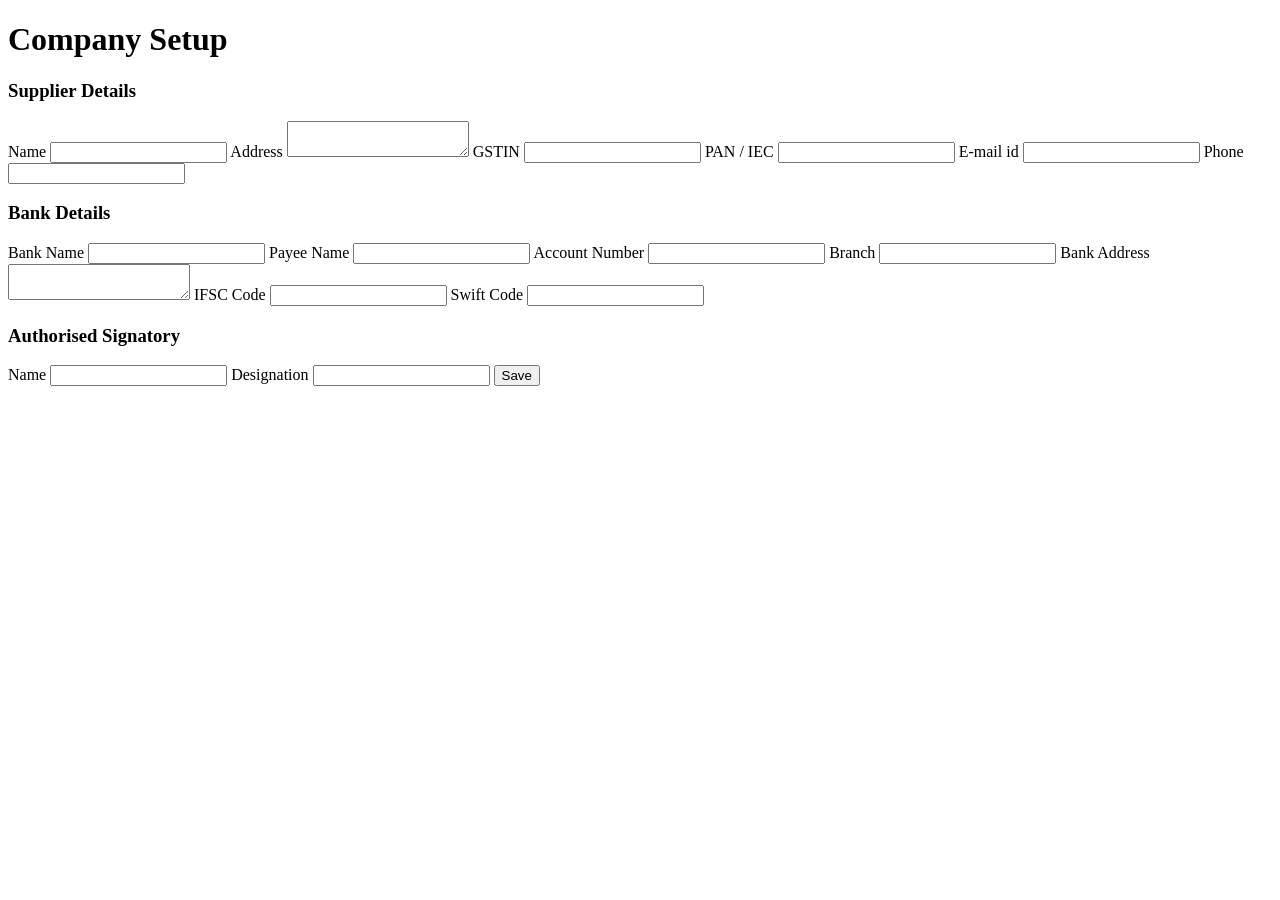
==== admin.html @ d224023b "Add files via upload" ====
<!DOCTYPE html>
<html>

<head>
  <title>Admin Setup</title>
  <link rel="stylesheet" href="css/admin.css">
  <script defer src="app.js"></script>
</head>

<body>

  <div class="admin-container">
    <h1>Company Setup</h1>

    <h3>Supplier Details</h3>

    <label>Name</label>
    <input id="aName">

    <label>Address</label>
    <textarea id="aAddress"></textarea>

    <label>GSTIN</label>
    <input id="aGSTIN">

    <label>PAN / IEC</label>
    <input id="aPanIec">

    <label>E-mail id</label>
    <input id="aEmail">

    <label>Phone</label>
    <input id="aPhone">

    <h3>Bank Details</h3>

    <label>Bank Name</label>
    <input id="aBankName">

    <label>Payee Name</label>
    <input id="aPayee">

    <label>Account Number</label>
    <input id="aAccount">

    <label>Branch</label>
    <input id="aBranch">

    <label>Bank Address</label>
    <textarea id="aBankAddress"></textarea>

    <label>IFSC Code</label>
    <input id="aIFSC">

    <label>Swift Code</label>
    <input id="aSwift">

    <h3>Authorised Signatory</h3>

    <label>Name</label>
    <input id="aSignatoryName">

    <label>Designation</label>
    <input id="aSignatoryDesignation">

    <button onclick="saveCompany()">Save</button>
  </div>

</body>

</html>
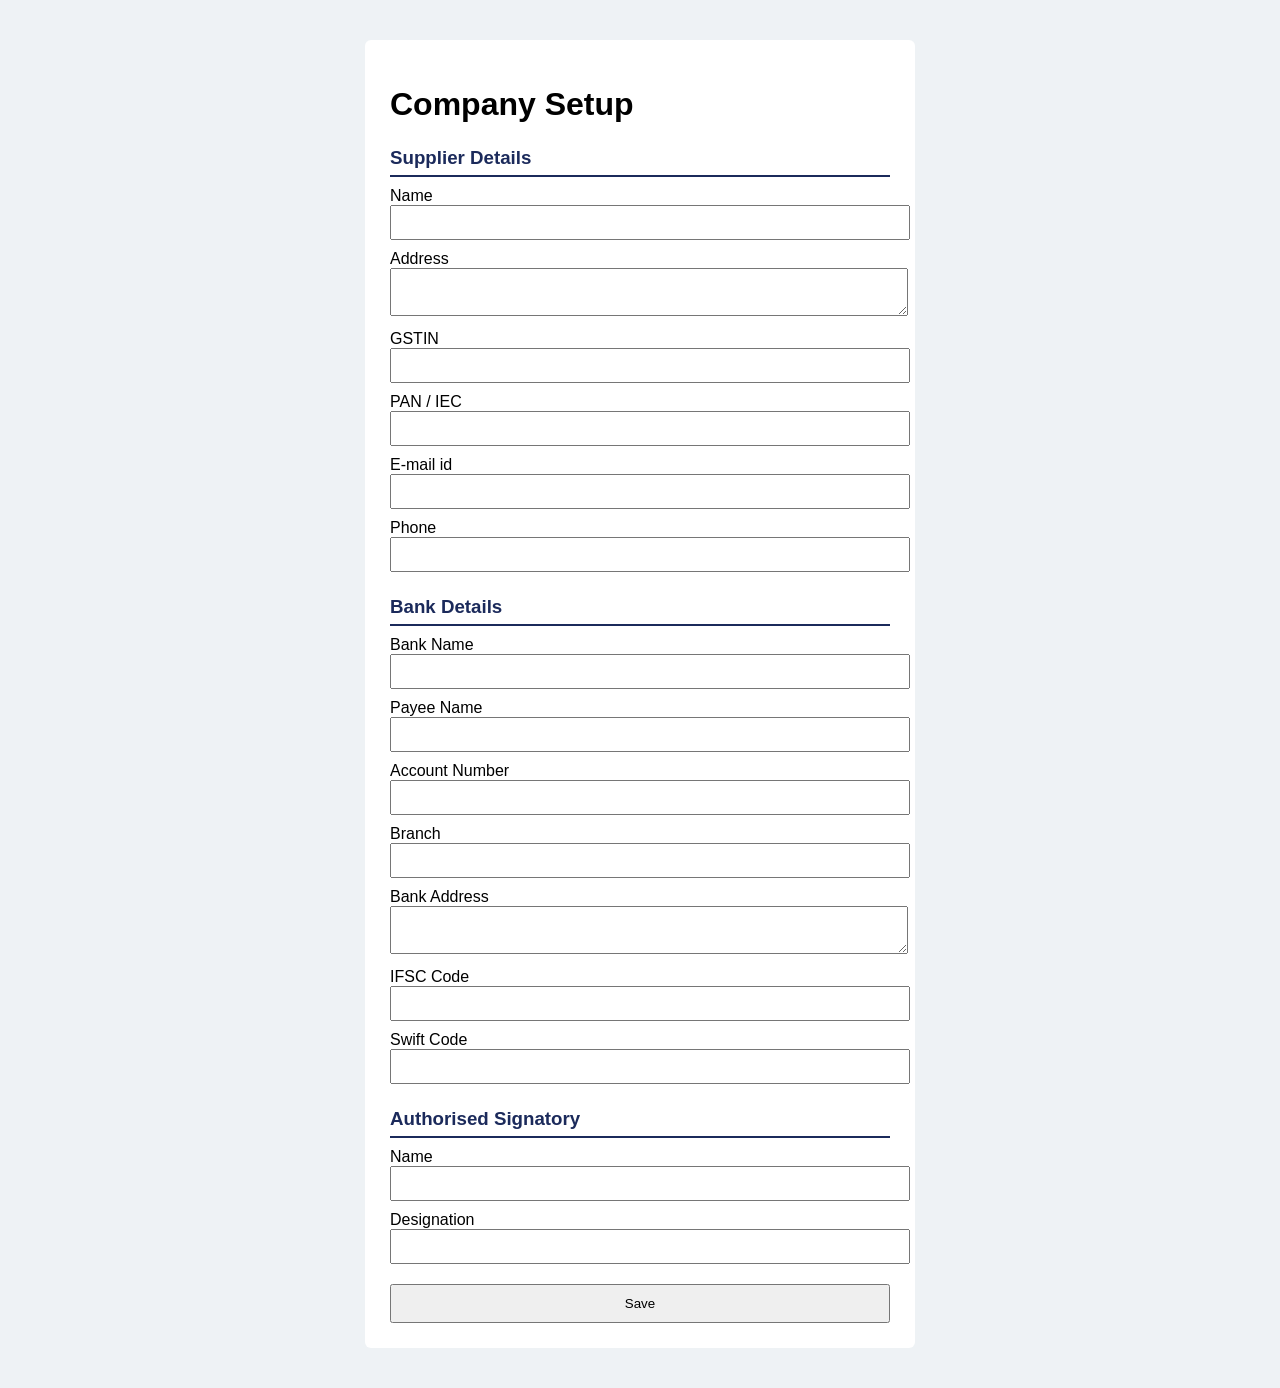
==== commit 4441a735: "Update admin.html" ====
--- a/admin.html
+++ b/admin.html
@@ -3,7 +3,7 @@
 
 <head>
   <title>Admin Setup</title>
-  <link rel="stylesheet" href="css/admin.css">
+  <link rel="stylesheet" href="admin.css">
   <script defer src="app.js"></script>
 </head>
 
@@ -68,4 +68,4 @@
 
 </body>
 
-</html>+</html>
--- a/admin.css
+++ b/admin.css
@@ -0,0 +1,36 @@
+body {
+  font-family: Arial, sans-serif;
+  background: #eef2f5;
+}
+
+.admin-container {
+  max-width: 500px;
+  margin: 40px auto;
+  background: #fff;
+  padding: 25px;
+  border-radius: 6px;
+}
+
+h3 {
+  margin-top: 24px;
+  margin-bottom: 4px;
+  padding-bottom: 6px;
+  color: #1b2a5b;
+  border-bottom: 2px solid #1b2a5b;
+}
+
+label {
+  display: block;
+  margin-top: 10px;
+}
+
+input, textarea {
+  width: 100%;
+  padding: 8px;
+}
+
+button {
+  margin-top: 20px;
+  padding: 10px;
+  width: 100%;
+}
